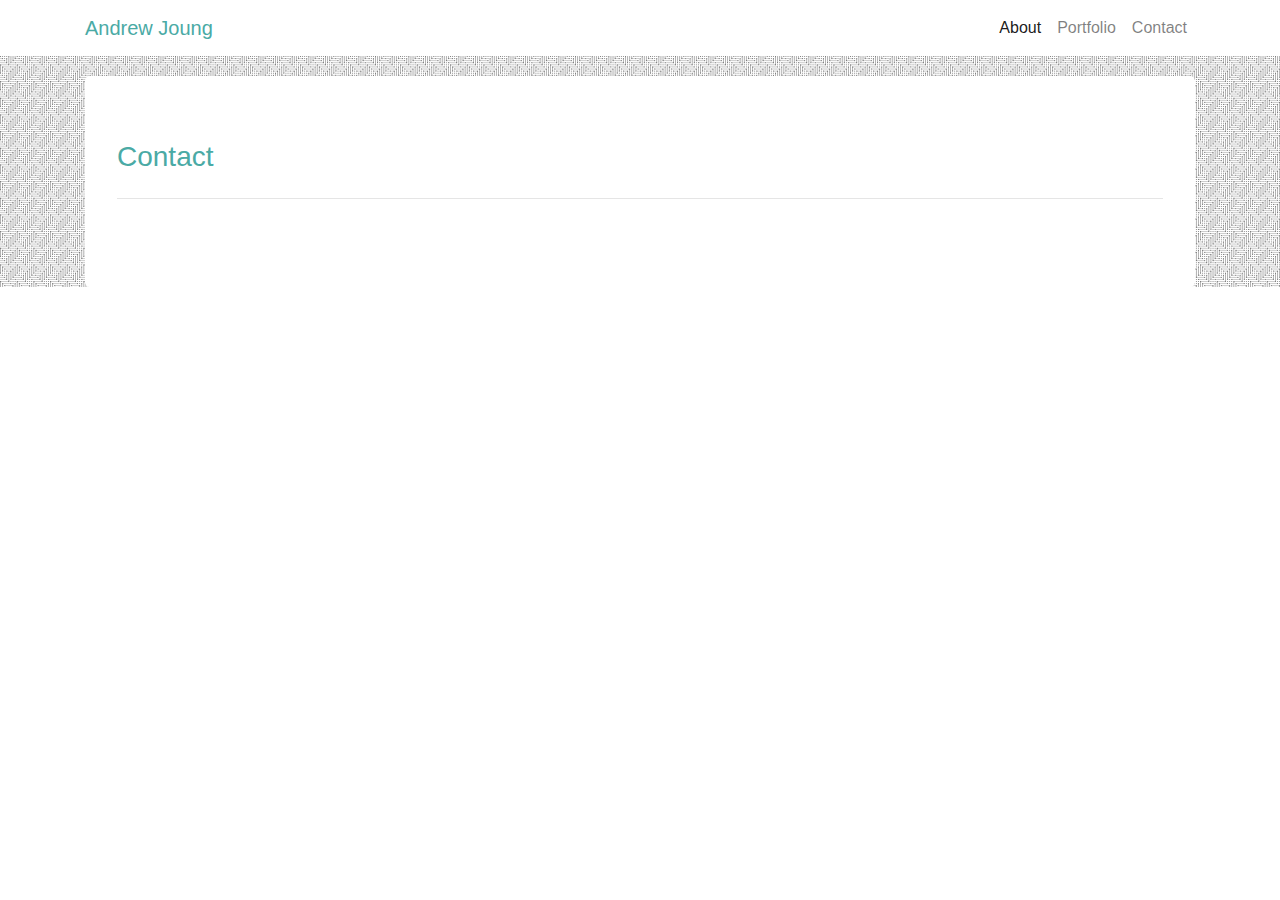
==== contact.html @ 1044b6d9 "completed portfolio page with responsive image elements" ====
<!DOCTYPE html>
<html lang="en">
    
    <head>
        <meta charset="UTF-8">
        <meta name="viewport" content="width=device-width, initial-scale=1.0">
        <meta http-equiv="X-UA-Compatible" content="ie=edge">
        <title>Bootstrap Portfolio</title>
        <!-- We link our html to the Bootstrap CDN -->
        <link rel="stylesheet" href="https://maxcdn.bootstrapcdn.com/bootstrap/4.0.0/css/bootstrap.min.css">
        <link rel="stylesheet" href="https://stackpath.bootstrapcdn.com/font-awesome/4.7.0/css/font-awesome.min.css">
        <link rel="stylesheet" type="text/css" href="assets/css/style.css">
    </head>

    <body>

        <header id="header">
            <nav class="navbar navbar-expand-lg navbar-light bg-light .navbar-expand{-sm|-md|-lg|-xl}">
                <div class="container">
                    <span class="navbar-brand mb-0 h1">Andrew Joung</span>
                    <form class="form-inline">
                        <button class="navbar-toggler" type="button" data-toggle="collapse" data-target="#navbarNav" aria-controls="navbarNav" aria-expanded="false" aria-label="Toggle navigation">
                            <span class="navbar-toggler-icon"></span>
                        </button>
                        <div class="collapse navbar-collapse" id="navbarNav">
                            <ul class="navbar-nav">
                                <li class="nav-item active">
                                <a class="nav-link" href="./index.html">About <span class="sr-only">(current)</span></a>
                                </li>
                                <li class="nav-item">
                                <a class="nav-link" href="./portfolio.html">Portfolio</a>
                                </li>
                                <li class="nav-item">
                                <a class="nav-link" href="./contact.html">Contact</a>
                                </li>
                                <li class="nav-item">
                                </li>
                            </ul>
                        </div>
                    </form>
                </div>
            </nav>
        </header>

        <section id="mainContent">
            <div class="container">
                <div class="jumbotron">
                    <h3 class="jumboHeader">Contact</h3>
                    <hr class="my-4">

                </div>
            </div>
        </section>

        <footer id="footer">

        </footer>

        <!-- jQuery, javascript file for the Bootstrap's javascript file to function -->
        <script src="https://cdnjs.cloudflare.com/ajax/libs/jquery/3.2.1/jquery.min.js"></script>

        <!-- Bootstrap's javascript file that allows the dropdown menu to work  -->
        <script src="https://maxcdn.bootstrapcdn.com/bootstrap/4.0.0/js/bootstrap.min.js"></script>

    </body>

</html>
---- assets/css/style.css ----
#mainContent {
    height:fit-content;
    background-image:url("../images/crossline-lines.png");
    padding-top:20px;
}

#selfPortrait {
    width: 250px;
    height: 200px;
    float:left;
    margin-right:15px;
}

.jumbotron, .bg-light {
    background-color:#ffffff!important;
}

.jumboHeader, span.navbar-brand.mb-0.h1 {
    color: #4aaaa5;
}

.card {
    margin-bottom:20px;
}

div.card-body {
    padding:0.4rem;
    text-align:center;
    background-color:#4aaaa5;
}

h5.card-title {
    margin-top:0.25rem;
    margin-bottom:0.25rem;
    color: #ffffff;
}
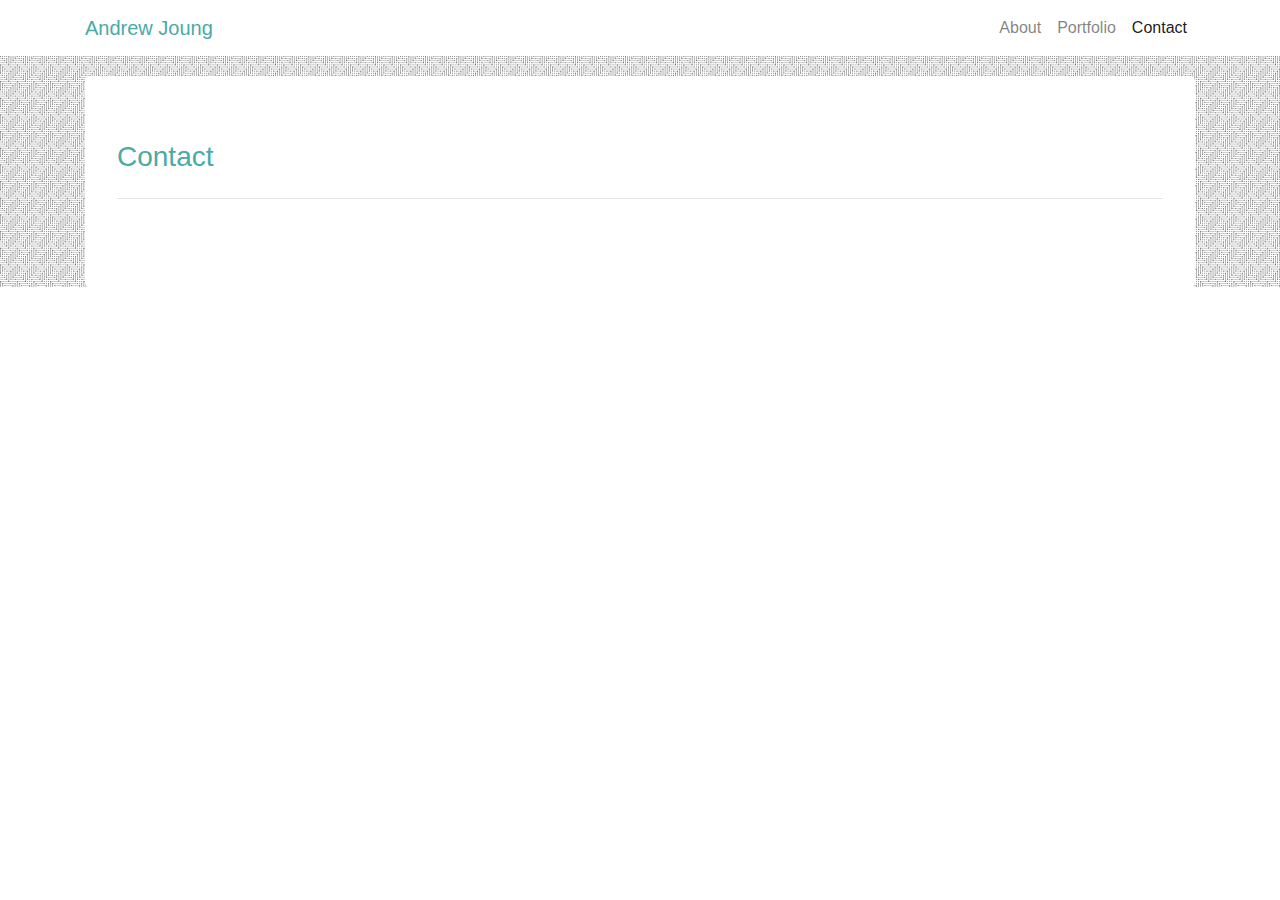
==== commit 93c6e5ae: "added basic structure for contact page" ====
--- a/contact.html
+++ b/contact.html
@@ -24,14 +24,14 @@
                         </button>
                         <div class="collapse navbar-collapse" id="navbarNav">
                             <ul class="navbar-nav">
-                                <li class="nav-item active">
-                                <a class="nav-link" href="./index.html">About <span class="sr-only">(current)</span></a>
+                                <li class="nav-item">
+                                <a class="nav-link" href="./index.html">About</a>
                                 </li>
                                 <li class="nav-item">
                                 <a class="nav-link" href="./portfolio.html">Portfolio</a>
                                 </li>
-                                <li class="nav-item">
-                                <a class="nav-link" href="./contact.html">Contact</a>
+                                <li class="nav-item active">
+                                <a class="nav-link" href="./contact.html">Contact <span class="sr-only">(current)</span> </a>
                                 </li>
                                 <li class="nav-item">
                                 </li>
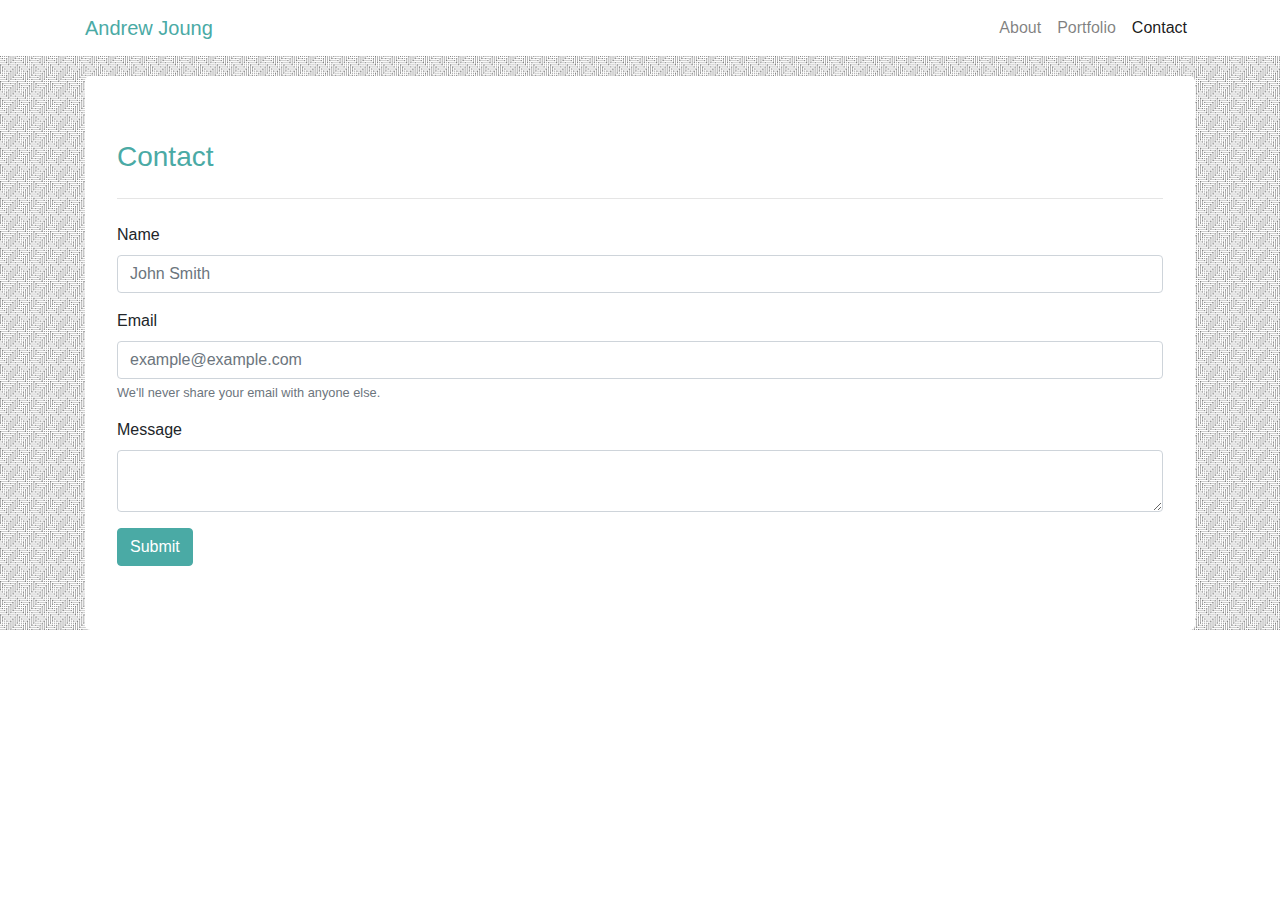
==== commit 901e2bef: "complete main content for contact page" ====
--- a/contact.html
+++ b/contact.html
@@ -47,7 +47,22 @@
                 <div class="jumbotron">
                     <h3 class="jumboHeader">Contact</h3>
                     <hr class="my-4">
-
+                    <form>
+                        <div class="form-group">
+                            <label for="name">Name</label>
+                            <input type="text" class="form-control" id="exampleInputEmail1" aria-describedby="emailHelp" placeholder="John Smith">
+                        </div>
+                        <div class="form-group">
+                            <label for="exampleInputEmail1">Email</label>
+                            <input type="email" class="form-control" id="exampleInputEmail1" aria-describedby="emailHelp" placeholder="example@example.com">
+                            <small id="emailHelp" class="form-text text-muted">We'll never share your email with anyone else.</small>
+                        </div>
+                        <div class="form-group">   
+                            <label for="exampleInputEmail1">Message </label>
+                            <textarea class="form-control" aria-label="With textarea"></textarea>
+                        </div>
+                        <button type="submit" class="btn btn-primary" id="submitButton">Submit</button>
+                    </form>
                 </div>
             </div>
         </section>
--- a/assets/css/style.css
+++ b/assets/css/style.css
@@ -33,4 +33,9 @@
     margin-top:0.25rem;
     margin-bottom:0.25rem;
     color: #ffffff;
+}
+
+#submitButton {
+    background-color:#4aaaa5;
+    border-color:#4aaaa5;
 }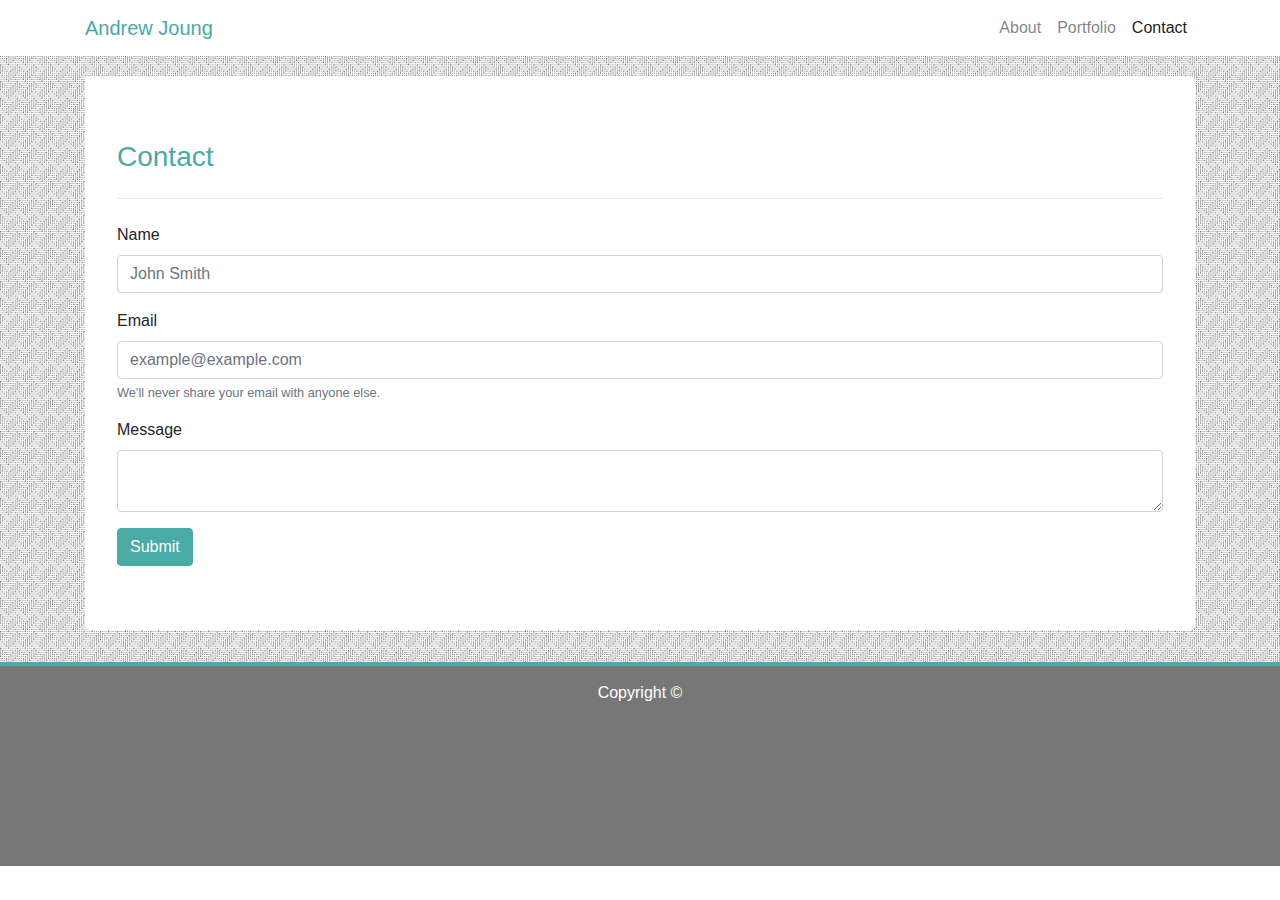
==== commit 082fe1d0: "added footer" ====
--- a/contact.html
+++ b/contact.html
@@ -68,7 +68,9 @@
         </section>
 
         <footer id="footer">
-
+            <div class="container-fluid">
+                <p>Copyright &copy;</p>
+            </div>
         </footer>
 
         <!-- jQuery, javascript file for the Bootstrap's javascript file to function -->
--- a/assets/css/style.css
+++ b/assets/css/style.css
@@ -2,6 +2,7 @@
     height:fit-content;
     background-image:url("../images/crossline-lines.png");
     padding-top:20px;
+    border-bottom: solid 4px #4aaaa5;
 }
 
 #selfPortrait {
@@ -38,4 +39,15 @@
 #submitButton {
     background-color:#4aaaa5;
     border-color:#4aaaa5;
-}+}
+
+.container-fluid {
+    background-color:#777777;
+    height:200px;
+    text-align:center;
+}
+
+.container-fluid p {
+    padding-top:15px;
+    color: #ffffff;
+}
